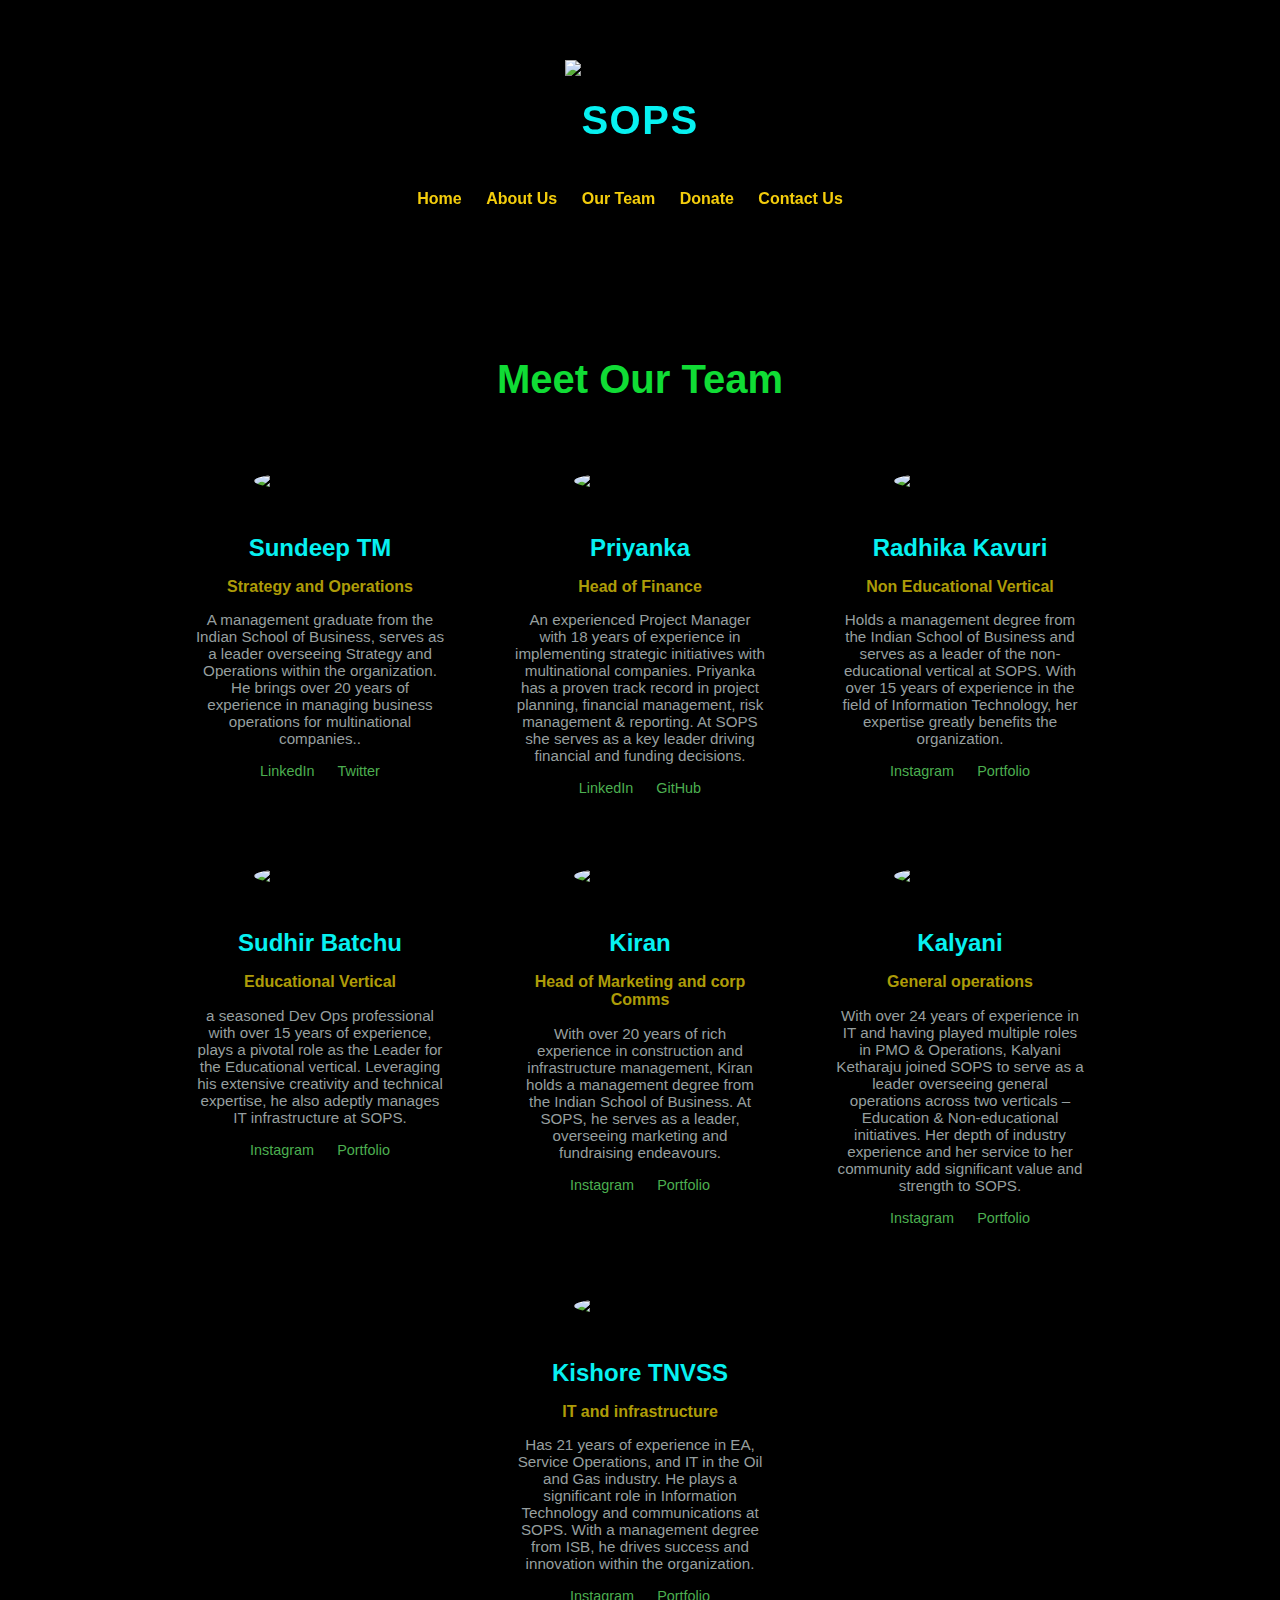
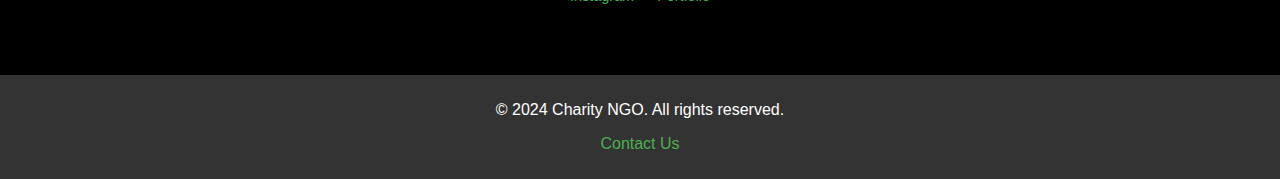
==== team.html @ 2fcd8f63 "init" ====
<!DOCTYPE html>
<html lang="en">
<head>
    <meta charset="UTF-8">
    <meta name="viewport" content="width=device-width, initial-scale=1.0">
    <title>SOPS</title>
    <link rel="stylesheet" href="style.css">
</head>
<body>
    <header>
        <div class="logo-container">
            <img src="images/logo1.png" alt="Charity NGO Logo" class="logo">
            <h1 class="brand-title">SOPS</h1> <!-- Brand Title added -->
        </div>
        <nav>
            <ul>
                <li><a href="index.html">Home</a></li>
                <li><a href="about.html">About Us</a></li>
                <li><a href="team.html">Our Team</a></li>
                <li><a href="donate.html">Donate</a></li>
                <li><a href="contact.html">Contact Us</a></li>
            </ul>
        </nav>
    </header>
    <main>
        <section class="team">
            <h2>Meet Our Team</h2>
            <div class="team-container">
                <div class="team-member">
                    <img src="images/Sundeep.png" alt="Team Member 1">
                    <h3>Sundeep TM</h3>
                    <p class="title">Strategy and Operations</p>
                    <p>A management graduate from the Indian School of
                        Business, serves as a leader overseeing Strategy and
                        Operations within the organization. He brings over 20 years
                        of experience in managing business operations for multinational
                        companies..</p>
                    <div class="social-links">
                        <a href="#">LinkedIn</a> | <a href="#">Twitter</a>
                    </div>
                </div>
                <div class="team-member">
                    <img src="images/Priyanka.jpg" alt="Team Member 2">
                    <h3>Priyanka</h3>
                    <p class="title">Head of Finance</p>
                    <p>An experienced Project Manager with 18 years of experience
                        in implementing strategic initiatives with multinational
                        companies. Priyanka has a proven track record in project
                        planning, financial management, risk management &amp;
                        reporting. At SOPS she serves as a key leader driving
                        financial and funding decisions.</p>
                    <div class="social-links">
                        <a href="#">LinkedIn</a> | <a href="#">GitHub</a>
                    </div>
                </div>
                <div class="team-member">
                    <img src="images/Radhika.jpg" alt="Team Member 3">
                    <h3>Radhika Kavuri</h3>
                    <p class="title">Non Educational Vertical</p>
                    <p>Holds a management degree from the Indian
                        School of Business and serves as a leader of the non-
                        educational vertical at SOPS. With over 15 years of
                        experience in the field of Information Technology, her
                        expertise greatly benefits the organization.</p>
                    <div class="social-links">
                        <a href="#">Instagram</a> | <a href="#">Portfolio</a>
                    </div>
                </div>

                <div class="team-member">
                    <img src="images/Sudhir.jpg" alt="Team Member 3">
                    <h3>Sudhir Batchu</h3>
                    <p class="title">Educational Vertical</p>
                    <p>a seasoned Dev Ops professional with over
                        15 years of experience, plays a pivotal role as the Leader for
                        the Educational vertical. Leveraging his extensive creativity
                        and technical expertise, he also adeptly manages IT
                        infrastructure at SOPS.</p>
                    <div class="social-links">
                        <a href="#">Instagram</a> | <a href="#">Portfolio</a>
                    </div>
                </div>

                <div class="team-member">
                    <img src="images/Kiran.jpg" alt="Team Member 3">
                    <h3>Kiran</h3>
                    <p class="title">Head of Marketing and corp Comms</p>
                    <p>With over 20 years of rich experience in construction and
                        infrastructure management, Kiran holds a management
                        degree from the Indian School of Business. At SOPS, he
                        serves as a leader, overseeing marketing and fundraising
                        endeavours.</p>
                    <div class="social-links">
                        <a href="#">Instagram</a> | <a href="#">Portfolio</a>
                    </div>
                </div>

                <div class="team-member">
                    <img src="images/Kalyani.png" alt="Team Member 3">
                    <h3>Kalyani</h3>
                    <p class="title">General operations</p>
                    <p>With over 24 years of experience in IT and having played
                        multiple roles in PMO &amp; Operations, Kalyani Ketharaju joined
                        SOPS to serve as a leader overseeing general operations
                        across two verticals – Education &amp; Non-educational
                        initiatives. Her depth of industry experience and her service to
                        her community add significant value and strength to SOPS.</p>
                    <div class="social-links">
                        <a href="#">Instagram</a> | <a href="#">Portfolio</a>
                    </div>
                </div>

                <div class="team-member">
                    <img src="images/Kishore.jpg" alt="Team Member 3">
                    <h3>Kishore TNVSS</h3>
                    <p class="title">IT and infrastructure</p>
                    <p>Has 21 years of experience in EA, Service
                        Operations, and IT in the Oil and Gas industry. He plays a significant role in
                        Information Technology and communications at SOPS. With a management
                        degree from ISB, he drives success and innovation within the organization.</p>
                    <div class="social-links">
                        <a href="#">Instagram</a> | <a href="#">Portfolio</a>
                    </div>
                </div>
            </div>
        </section>        
    </main>
    <footer>
        <p>&copy; 2024 Charity NGO. All rights reserved.</p>
        <p><a href="contact.html">Contact Us</a></p>
    </footer>
</body>
</html>
---- style.css ----
/* General Styling */
body {
    font-family: Arial, sans-serif;
    margin: 0;
    padding: 0;
    background-color: #000000;
    color: #000000;
}

/* Header Styling with Background Image */
header {
    background: url('images/3.jpg') no-repeat center center; /* Add your image path */
    background-size: cover;
    color: rgb(0, 0, 0);
    padding: 50px 20px;
    text-align: center;
    position: relative;
}

/* Overlay Effect for Light Background */
header::before {
    content: '';
    position: absolute;
    top: 0;
    left: 0;
    right: 0;
    bottom: 0;
    background: rgba(0, 0, 0, 0.6); /* Slight white overlay for synchronization */
    z-index: 1;
    backdrop-filter: blur(0px); /* Adjust blur for a softer effect */
}

/* Ensure content is on top of the overlay */
.logo-container, nav {
    position: relative;
    z-index: 2;
}

/* Logo and Brand Title Container */
.logo-container {
    display: flex;
    flex-direction: column;
    align-items: center;
}

/* Logo Styling */
.logo {
    width: 150px;
    height: auto;
    background-color: rgba(0, 0, 0, 0.5); /* Optional: Adjust to match header overlay */
    padding: 10px;
    border-radius: 10px; /* Makes the logo container look smoother */
}

/* Brand Title Styling */
.brand-title {
    font-size: 2.5rem;
    color: #07f1f1;
    margin-top: 10px;
    letter-spacing: 1.5px;
    text-shadow: 2px 2px 4px rgba(0, 0, 0, 0.5);
    font-weight: bold;
    text-transform: uppercase;
}

/* Navigation Menu Styling */
nav ul {
    list-style: none;
    padding: 0;
    margin-top: 20px;
}

nav ul li {
    display: inline;
    margin-right: 20px;
}

nav ul li a {
    color: #f4cd0c;
    text-decoration: none;
    font-weight: bold;
}

nav ul li a:hover {
    text-decoration: underline;
}

/* Hero Section */
.hero {
    padding: 50px;
    background-color: #000000;
    text-align: center;
}

.hero h1 {
    font-size: 3rem;
    color: #0f83d6;
}

.hero p {
    font-size: 1.2rem;
    color: #aca4a4;
}

/* Mission Section */
.mission {
    padding: 30px;
    background-color: #000000;
    text-align: center;
}

.mission h2 {
    font-size: 2rem;
    color: #0f83d6;
}

.mission p {
    font-size: 1.1rem;
    color: #aca4a4;
}

/* Projects Section */
.projects {
    padding: 30px;
    background-color: #f9f9f9;
    text-align: center;
}

.projects h2 {
    font-size: 2rem;
    color: #4CAF50;
}

.projects p {
    font-size: 1.1rem;
    color: #555;
}

/* Footer */
footer {
    background-color: #333;
    color: white;
    padding: 10px;
    text-align: center;
}

footer a {
    color: #4CAF50;
    text-decoration: none;
}

footer a:hover {
    text-decoration: underline;
}


/* Team Section Styling */
.team {
    padding: 50px;
    background-color: #000000;
    text-align: center;
}

.team h2 {
    font-size: 2.5rem;
    color: #10dc35;
    margin-bottom: 50px;
}

.team-container {
    display: flex;
    justify-content: center;
    gap: 30px;
    flex-wrap: wrap; /* Ensures profiles are responsive on smaller screens */
}

.team-member {
    background-color: rgb(0, 0, 0);
    border-radius: 10px;
    box-shadow: 0 4px 8px rgba(0, 0, 0, 0.1);
    width: 250px;
    padding: 20px;
    text-align: center;
    transition: transform 0.3s ease;
}

.team-member:hover {
    transform: translateY(-10px); /* Adds a hover effect to elevate the card */
}

.team-member img {
    border-radius: 50%;
    width: 120px;
    height: 120px;
    object-fit: cover;
    margin-bottom: 20px;
}

.team-member h3 {
    font-size: 1.5rem;
    margin-bottom: 5px;
    color: #07f1f1;
}

.team-member .title {
    font-size: 1rem;
    font-weight: bold;
    color: #e7d10bc1;
    margin-bottom: 10px;
}

.team-member p {
    font-size: 0.95rem;
    color: #969f9f;
}

.team-member .social-links {
    margin-top: 15px;
}

.team-member .social-links a {
    color: #4CAF50;
    text-decoration: none;
    font-size: 0.9rem;
    margin: 0 5px;
}

.team-member .social-links a:hover {
    text-decoration: underline;
}
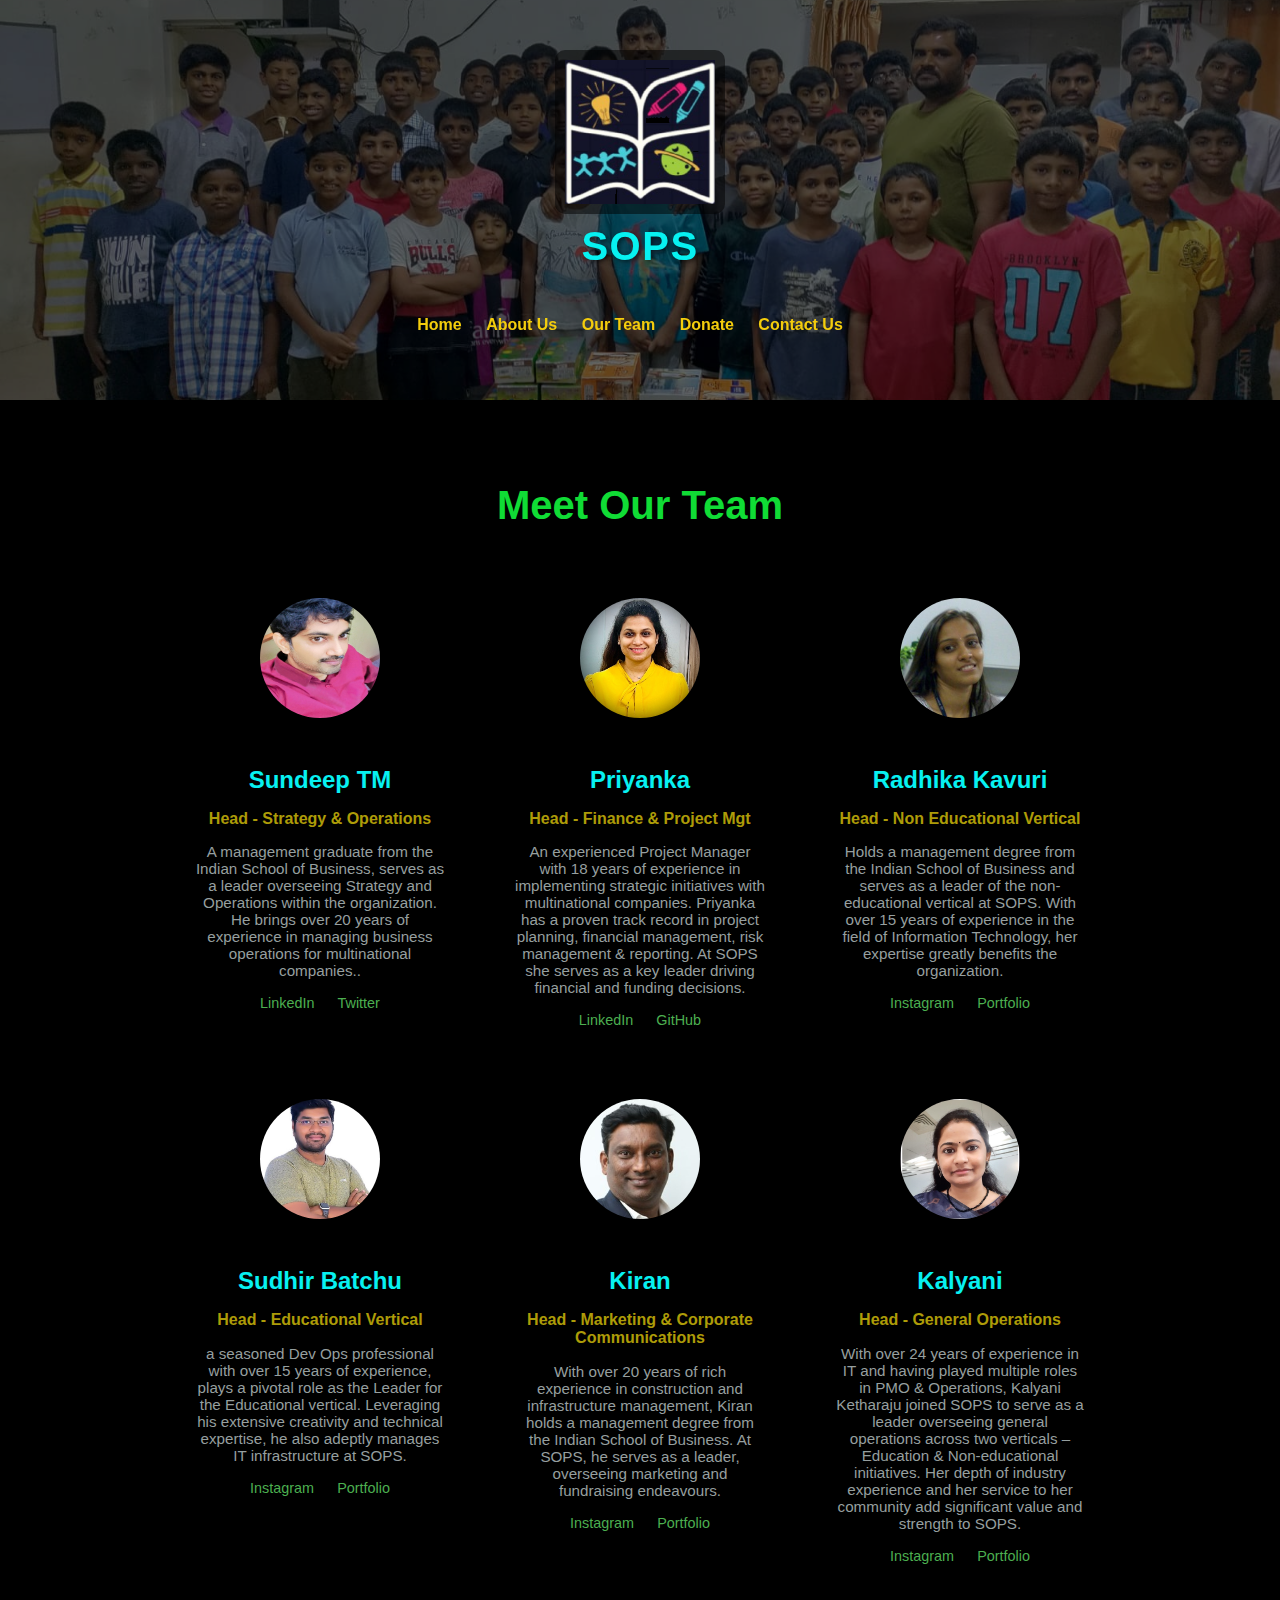
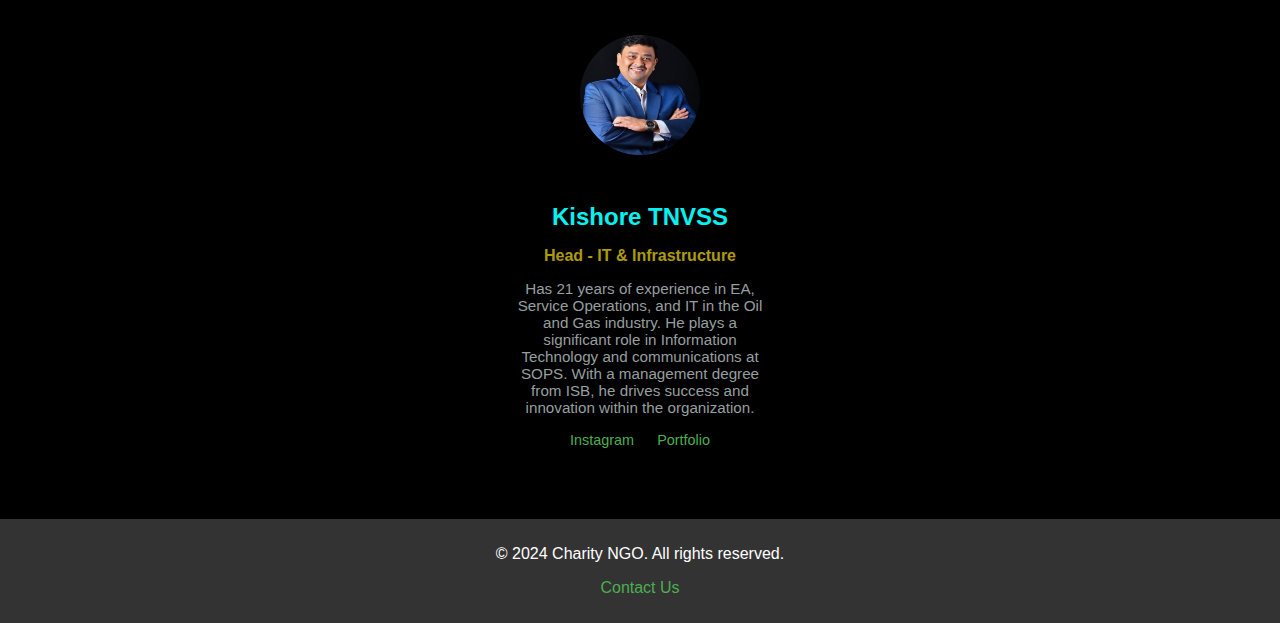
==== commit a4b15e17: "correction to roles" ====
--- a/team.html
+++ b/team.html
@@ -29,7 +29,7 @@
                 <div class="team-member">
                     <img src="images/Sundeep.png" alt="Team Member 1">
                     <h3>Sundeep TM</h3>
-                    <p class="title">Strategy and Operations</p>
+                    <p class="title">Head - Strategy & Operations</p>
                     <p>A management graduate from the Indian School of
                         Business, serves as a leader overseeing Strategy and
                         Operations within the organization. He brings over 20 years
@@ -42,7 +42,7 @@
                 <div class="team-member">
                     <img src="images/Priyanka.jpg" alt="Team Member 2">
                     <h3>Priyanka</h3>
-                    <p class="title">Head of Finance</p>
+                    <p class="title">Head - Finance & Project Mgt</p>
                     <p>An experienced Project Manager with 18 years of experience
                         in implementing strategic initiatives with multinational
                         companies. Priyanka has a proven track record in project
@@ -56,7 +56,7 @@
                 <div class="team-member">
                     <img src="images/Radhika.jpg" alt="Team Member 3">
                     <h3>Radhika Kavuri</h3>
-                    <p class="title">Non Educational Vertical</p>
+                    <p class="title">Head - Non Educational Vertical</p>
                     <p>Holds a management degree from the Indian
                         School of Business and serves as a leader of the non-
                         educational vertical at SOPS. With over 15 years of
@@ -70,7 +70,7 @@
                 <div class="team-member">
                     <img src="images/Sudhir.jpg" alt="Team Member 3">
                     <h3>Sudhir Batchu</h3>
-                    <p class="title">Educational Vertical</p>
+                    <p class="title">Head - Educational  Vertical</p>
                     <p>a seasoned Dev Ops professional with over
                         15 years of experience, plays a pivotal role as the Leader for
                         the Educational vertical. Leveraging his extensive creativity
@@ -84,7 +84,7 @@
                 <div class="team-member">
                     <img src="images/Kiran.jpg" alt="Team Member 3">
                     <h3>Kiran</h3>
-                    <p class="title">Head of Marketing and corp Comms</p>
+                    <p class="title">Head - Marketing & Corporate Communications</p>
                     <p>With over 20 years of rich experience in construction and
                         infrastructure management, Kiran holds a management
                         degree from the Indian School of Business. At SOPS, he
@@ -98,7 +98,7 @@
                 <div class="team-member">
                     <img src="images/Kalyani.png" alt="Team Member 3">
                     <h3>Kalyani</h3>
-                    <p class="title">General operations</p>
+                    <p class="title">Head - General Operations</p>
                     <p>With over 24 years of experience in IT and having played
                         multiple roles in PMO &amp; Operations, Kalyani Ketharaju joined
                         SOPS to serve as a leader overseeing general operations
@@ -113,7 +113,7 @@
                 <div class="team-member">
                     <img src="images/Kishore.jpg" alt="Team Member 3">
                     <h3>Kishore TNVSS</h3>
-                    <p class="title">IT and infrastructure</p>
+                    <p class="title">Head - IT & Infrastructure</p>
                     <p>Has 21 years of experience in EA, Service
                         Operations, and IT in the Oil and Gas industry. He plays a significant role in
                         Information Technology and communications at SOPS. With a management
